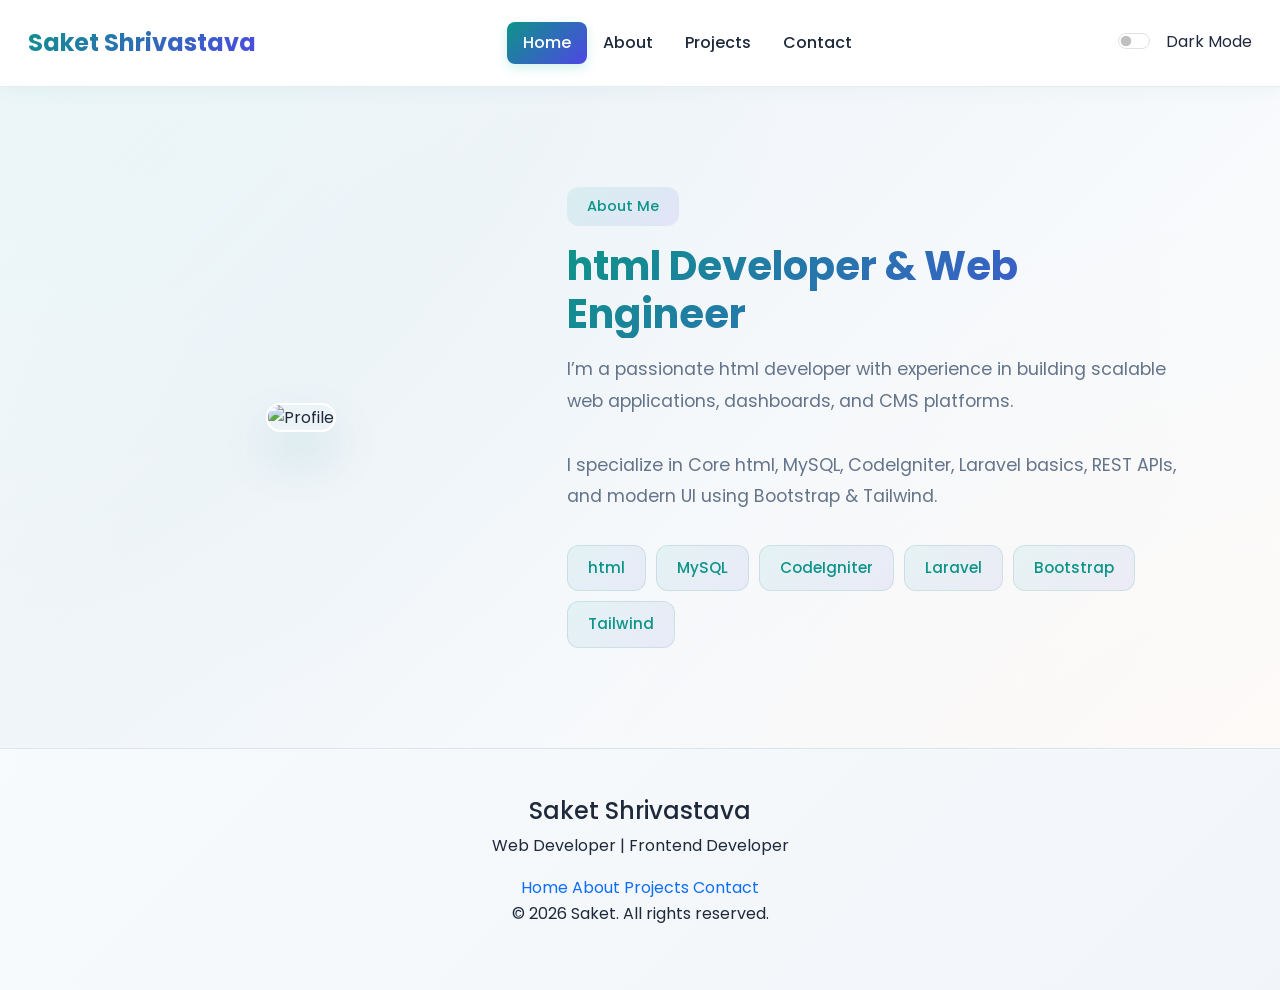
==== aboutPage.html @ b74156b7 "Refactor project page: Replace PHP with HTML, remove old resume and CSS files, and implement dark mo" ====
<!DOCTYPE html>
<html lang="en">
<head>
  <meta charset="UTF-8">

  <!-- SEO TITLE -->
  <title>Saket Shrivastava | Html Web Developer Portfolio</title>

  <!-- SEO DESCRIPTION -->
  <meta name="description" content="Portfolio of Saket Shrivastava, a html web developer specializing in responsive websites, Bootstrap UI, and modern web applications.">

  <meta name="viewport" content="width=device-width, initial-scale=1">

  <!-- Bootstrap CSS -->
  <link
    href="https://cdn.jsdelivr.net/npm/bootstrap@5.3.2/dist/css/bootstrap.min.css"
    rel="stylesheet"
  >

  <!-- Google Font -->
  <link href="https://fonts.googleapis.com/css2?family=Poppins:wght@300;400;500;600;700&display=swap" rel="stylesheet">

  <!-- Custom CSS -->
  <link rel="stylesheet" href="style.css">
</head>

<body>

<!-- ================= SEO FRIENDLY NAVBAR ================= -->
<header>
  <nav class="navbar navbar-expand-lg navbar-light bg-light px-3" role="navigation" aria-label="Main Navigation">
    <div class="container-fluid">

      <!-- LOGO / BRAND -->
      <a class="navbar-brand fw-bold" href="index.html" title="Saket Shrivastava Portfolio">
        Saket Shrivastava
      </a>

      <!-- MOBILE TOGGLE -->
      <button
        class="navbar-toggler"
        type="button"
        data-bs-toggle="collapse"
        data-bs-target="#primaryNavbar"
        aria-controls="primaryNavbar"
        aria-expanded="false"
        aria-label="Toggle navigation"
      >
        <span class="navbar-toggler-icon"></span>
      </button>

      <!-- NAV LINKS -->
      <div class="collapse navbar-collapse" id="primaryNavbar">
        <ul class="navbar-nav mx-auto mb-2 mb-lg-0">

          <li class="nav-item">
            <a class="nav-link active" href="index.html" title="Home - Saket Shrivastava Portfolio">
              Home
            </a>
          </li>

          <li class="nav-item">
            <a class="nav-link" href="aboutPage.html" title="About Saket Shrivastava">
              About
            </a>
          </li>

          <li class="nav-item">
            <a class="nav-link" href="projectPage.html" title="Projects by Saket Shrivastava">
              Projects
            </a>
          </li>

          <li class="nav-item">
            <a class="nav-link" href="contactPage.html" title="Contact Saket Shrivastava">
              Contact
            </a>
          </li>

        </ul>

        <!-- DARK MODE TOGGLE (NOT INDEXED) -->
        <div class="form-check form-switch text-nowrap ms-lg-3">
          <input
            class="form-check-input"
            type="checkbox"
            id="themeToggle"
            aria-label="Toggle dark mode"
          >
          <label class="form-check-label ms-2" for="themeToggle">
            Dark Mode
          </label>
        </div>

      </div>
    </div>
  </nav>
</header>


<!-- ABOUT SECTION -->
<section class="about-section">
  <div class="container">
    <div class="row align-items-center g-5">

      <div class="col-lg-5 text-center">
        <img src="assets/img/profile.jpg" class="about-img img-fluid" alt="Profile">
      </div>

      <div class="col-lg-7">
        <span class="section-badge">About Me</span>
        <h2 class="section-title mb-3">html Developer & Web Engineer</h2>

        <p class="about-text">
          I’m a passionate html developer with experience in building scalable web
          applications, dashboards, and CMS platforms.
        </p>

        <p class="about-text">
          I specialize in Core html, MySQL, CodeIgniter, Laravel basics, REST APIs,
          and modern UI using Bootstrap & Tailwind.
        </p>

        <div class="about-skills mt-4">
          <span>html</span>
          <span>MySQL</span>
          <span>CodeIgniter</span>
          <span>Laravel</span>
          <span>Bootstrap</span>
          <span>Tailwind</span>
        </div>
      </div>

    </div>
  </div>
</section>



<footer class="portfolio-footer">
  <div class="container text-center">

    <h4 class="footer-name">Saket Shrivastava</h4>
    <p class="footer-role">Web Developer | Frontend Developer</p>

    <div class="footer-links">
       <a  href="#home" class="text-decoration-none">Home</a>
    <a href="#about" class="text-decoration-none">About</a>
    <a href="#projects" class="text-decoration-none">Projects</a>
    <a href="#contact" class="text-decoration-none">Contact</a>
    </div>

    <p class="footer-copy">
      © 2026 Saket. All rights reserved.
    </p>

  </div>
</footer>



<script src="https://cdn.jsdelivr.net/npm/bootstrap@5.3.2/dist/js/bootstrap.bundle.min.js"></script>

<!-- DARK MODE SCRIPT -->
<script>
  const toggle = document.getElementById("themeToggle");

  // Load saved theme
  if (localStorage.getItem("theme") === "dark") {
    document.body.classList.add("dark-mode");
    toggle.checked = true;
  }

  toggle.addEventListener("change", () => {
    document.body.classList.toggle("dark-mode");

    if (document.body.classList.contains("dark-mode")) {
      localStorage.setItem("theme", "dark");
    } else {
      localStorage.setItem("theme", "light");
    }
  });
</script>
</body>
</html>
---- style.css ----
/* =========================================================
   ROOT VARIABLES (DUAL THEME - Teal/Indigo/Amber)
========================================================= */
:root {
  /* Light Theme (Ocean Breeze) */
  --light-primary: #0d9488; /* Teal */
  --light-secondary: #4f46e5; /* Indigo */
  --light-accent: #f59e0b; /* Amber */
  --light-bg: #ffffff;
  --light-card: rgba(255, 255, 255, 0.98);
  --light-text: #1e293b; /* Slate 800 */
  --light-subtext: #64748b; /* Slate 600 */
  --light-border: rgba(15, 118, 110, 0.12);
  --light-shadow: rgba(15, 118, 110, 0.08);
  --light-gradient-1: rgba(20, 184, 166, 0.06);
  --light-gradient-2: rgba(249, 115, 22, 0.04);
  
  /* Dark Theme (Midnight Deep) */
  --dark-primary: #14b8a6; /* Teal 400 */
  --dark-secondary: #8b5cf6; /* Violet 500 */
  --dark-accent: #fbbf24; /* Amber 400 */
  --dark-bg: #0f172a; /* Slate 900 */
  --dark-card: rgba(30, 41, 59, 0.85);
  --dark-text: #f1f5f9; /* Slate 100 */
  --dark-subtext: #cbd5e1; /* Slate 300 */
  --dark-border: rgba(56, 189, 248, 0.15);
  --dark-shadow: rgba(0, 0, 0, 0.4);
  --dark-gradient-1: rgba(20, 184, 166, 0.1);
  --dark-gradient-2: rgba(139, 92, 246, 0.08);
}

/* =========================================================
   GLOBAL STYLES
========================================================= */
body {
  font-family: 'Poppins', sans-serif;
  color: var(--light-text);
  transition: all 0.5s cubic-bezier(0.4, 0, 0.2, 1);
  min-height: 100vh;
  position: relative;
  line-height: 1.6;
}

/* =========================================================
   LIGHT THEME (Default)
========================================================= */
body:not(.dark-mode) {
  background: 
    radial-gradient(circle at 0% 0%, 
      var(--light-gradient-1) 0%, 
      transparent 50%),
    radial-gradient(circle at 100% 100%, 
      var(--light-gradient-2) 0%, 
      transparent 50%),
    linear-gradient(135deg, 
      #f8fafc 0%, 
      #f1f5f9 30%, 
      #ffffff 100%);
  color: var(--light-text);
}

/* =========================================================
   DARK THEME
========================================================= */
body.dark-mode {
  background: 
    radial-gradient(circle at 0% 0%, 
      var(--dark-gradient-1) 0%, 
      transparent 50%),
    radial-gradient(circle at 100% 100%, 
      var(--dark-gradient-2) 0%, 
      transparent 50%),
    linear-gradient(135deg, 
      #0f172a 0%, 
      #1e293b 50%, 
      #0f172a 100%);
  color: var(--dark-text);
}

/* Dark Mode Subtle Glow */
body.dark-mode::before {
  content: '';
  position: fixed;
  top: 0;
  left: 0;
  width: 100%;
  height: 100%;
  background: 
    radial-gradient(circle at 20% 80%, 
      rgba(20, 184, 166, 0.03) 0%, 
      transparent 50%),
    radial-gradient(circle at 80% 20%, 
      rgba(139, 92, 246, 0.03) 0%, 
      transparent 50%);
  z-index: -1;
  pointer-events: none;
}

/* =========================================================
   NAVBAR
========================================================= */
.navbar {
  background: rgba(255, 255, 255, 0.98) !important;
  backdrop-filter: blur(12px);
  border-bottom: 1px solid var(--light-border);
  padding: 1rem 0;
  transition: all 0.3s ease;
  box-shadow: 0 2px 20px rgba(15, 118, 110, 0.05);
}

body.dark-mode .navbar {
  background: rgba(15, 23, 42, 0.95) !important;
  border-bottom: 1px solid rgba(56, 189, 248, 0.1);
  box-shadow: 0 2px 20px rgba(0, 0, 0, 0.3);
}

.navbar-brand {
  font-weight: 700;
  font-size: 1.5rem;
  background: linear-gradient(135deg, var(--light-primary), var(--light-secondary));
  -webkit-background-clip: text;
  background-clip: text;
  color: transparent;
  transition: all 0.3s ease;
  padding: 0.5rem 0;
}

body.dark-mode .navbar-brand {
  background: linear-gradient(135deg, var(--dark-primary), var(--dark-secondary));
  -webkit-background-clip: text;
  background-clip: text;
}

.nav-link {
  color: var(--light-text) !important;
  font-weight: 500;
  padding: 0.5rem 1rem !important;
  border-radius: 8px;
  transition: all 0.3s ease;
  position: relative;
}

.nav-link:hover {
  background: rgba(20, 184, 166, 0.08);
  transform: translateY(-1px);
}

body.dark-mode .nav-link {
  color: var(--dark-text) !important;
}

body.dark-mode .nav-link:hover {
  background: rgba(20, 184, 166, 0.15);
}

.nav-link.active {
  background: linear-gradient(135deg, var(--light-primary), var(--light-secondary));
  color: white !important;
  box-shadow: 0 4px 12px rgba(20, 184, 166, 0.2);
}

body.dark-mode .nav-link.active {
  background: linear-gradient(135deg, var(--dark-primary), var(--dark-secondary));
}

/* =========================================================
   HERO SECTION
========================================================= */
.hero-section {
  padding: 120px 0;
  position: relative;
  overflow: hidden;
}

.hero-badge {
  display: inline-block;
  padding: 10px 24px;
  background: linear-gradient(135deg, rgba(20, 184, 166, 0.1), rgba(79, 70, 229, 0.1));
  border: 1px solid rgba(20, 184, 166, 0.3);
  color: var(--light-primary);
  border-radius: 12px;
  font-size: 0.95rem;
  font-weight: 500;
  margin-bottom: 24px;
  backdrop-filter: blur(4px);
  transition: all 0.3s ease;
}

body.dark-mode .hero-badge {
  background: linear-gradient(135deg, rgba(20, 184, 166, 0.15), rgba(139, 92, 246, 0.15));
  border: 1px solid rgba(20, 184, 166, 0.4);
  color: var(--dark-primary);
  box-shadow: 0 0 20px rgba(20, 184, 166, 0.2);
}

.hero-title {
  font-size: 3.5rem;
  font-weight: 800;
  line-height: 1.1;
  margin-bottom: 24px;
  background: linear-gradient(135deg, var(--light-primary), var(--light-secondary));
  -webkit-background-clip: text;
  background-clip: text;
  color: transparent;
  transition: all 0.3s ease;
}

body.dark-mode .hero-title {
  background: linear-gradient(135deg, var(--dark-primary), var(--dark-secondary));
  -webkit-background-clip: text;
  background-clip: text;
}

.hero-title span {
  display: inline-block;
  color: var(--light-text);
  background: none;
  -webkit-text-fill-color: var(--light-text);
}

body.dark-mode .hero-title span {
  color: var(--dark-text);
  -webkit-text-fill-color: var(--dark-text);
}

.hero-subtitle {
  font-size: 1.25rem;
  color: var(--light-subtext);
  max-width: 520px;
  margin-bottom: 32px;
  transition: color 0.3s ease;
}

body.dark-mode .hero-subtitle {
  color: var(--dark-subtext);
}

.hero-buttons .btn {
  border-radius: 12px;
  font-weight: 600;
  padding: 12px 28px;
  transition: all 0.3s ease;
  position: relative;
  overflow: hidden;
}

.hero-buttons .btn-primary {
  background: linear-gradient(135deg, var(--light-primary), var(--light-secondary));
  border: none;
  box-shadow: 0 8px 25px rgba(20, 184, 166, 0.25);
}

body.dark-mode .hero-buttons .btn-primary {
  background: linear-gradient(135deg, var(--dark-primary), var(--dark-secondary));
  box-shadow: 0 8px 25px rgba(20, 184, 166, 0.3);
}

.hero-buttons .btn-primary:hover {
  transform: translateY(-4px);
  box-shadow: 0 15px 35px rgba(20, 184, 166, 0.35);
}

.hero-buttons .btn-outline-secondary {
  border: 2px solid var(--light-border);
  color: var(--light-text);
}

body.dark-mode .hero-buttons .btn-outline-secondary {
  border: 2px solid rgba(56, 189, 248, 0.3);
  color: var(--dark-text);
}

.hero-buttons .btn-outline-secondary:hover {
  background: rgba(20, 184, 166, 0.1);
  border-color: var(--light-primary);
}

body.dark-mode .hero-buttons .btn-outline-secondary:hover {
  background: rgba(20, 184, 166, 0.2);
  border-color: var(--dark-primary);
}

.hero-image {
  position: relative;
}

.hero-image::before {
  content: '';
  position: absolute;
  width: 300px;
  height: 300px;
  background: linear-gradient(135deg, var(--light-primary), var(--light-secondary));
  border-radius: 50%;
  filter: blur(40px);
  opacity: 0.2;
  z-index: -1;
}

body.dark-mode .hero-image::before {
  background: linear-gradient(135deg, var(--dark-primary), var(--dark-secondary));
  opacity: 0.3;
}

.hero-image img {
  width: 280px;
  height: 280px;
  border-radius: 50%;
  object-fit: cover;
  border: 4px solid rgba(255, 255, 255, 0.9);
  box-shadow: 0 30px 60px rgba(15, 118, 110, 0.15);
  transition: all 0.5s ease;
}

body.dark-mode .hero-image img {
  border: 4px solid rgba(30, 41, 59, 0.8);
  box-shadow: 
    0 30px 60px rgba(0, 0, 0, 0.4),
    0 0 40px rgba(20, 184, 166, 0.15);
}

/* =========================================================
   ABOUT SECTION
========================================================= */
.about-section {
  padding: 100px 0;
}

.section-badge {
  display: inline-block;
  padding: 8px 20px;
  background: linear-gradient(135deg, rgba(20, 184, 166, 0.1), rgba(79, 70, 229, 0.1));
  color: var(--light-primary);
  border-radius: 12px;
  font-size: 0.9rem;
  font-weight: 500;
  margin-bottom: 16px;
  transition: all 0.3s ease;
}

body.dark-mode .section-badge {
  background: linear-gradient(135deg, rgba(20, 184, 166, 0.15), rgba(139, 92, 246, 0.15));
  color: var(--dark-primary);
}

.section-title {
  font-size: 2.5rem;
  font-weight: 700;
  background: linear-gradient(135deg, var(--light-primary), var(--light-secondary));
  -webkit-background-clip: text;
  background-clip: text;
  color: transparent;
  transition: all 0.3s ease;
}

body.dark-mode .section-title {
  background: linear-gradient(135deg, var(--dark-primary), var(--dark-secondary));
  -webkit-background-clip: text;
  background-clip: text;
}

.about-img {
  width: 320px;
  border-radius: 24px;
  box-shadow: 0 25px 50px rgba(15, 118, 110, 0.15);
  transition: all 0.3s ease;
  border: 2px solid white;
}

body.dark-mode .about-img {
  box-shadow: 0 25px 50px rgba(0, 0, 0, 0.4);
  border: 2px solid rgba(30, 41, 59, 0.8);
}

.about-content {
  background: var(--light-card);
  backdrop-filter: blur(20px);
  padding: 32px;
  border-radius: 24px;
  border: 1px solid var(--light-border);
  box-shadow: 0 20px 40px rgba(15, 118, 110, 0.08);
  transition: all 0.3s ease;
}

body.dark-mode .about-content {
  background: var(--dark-card);
  border: 1px solid rgba(56, 189, 248, 0.1);
  box-shadow: 0 20px 40px rgba(0, 0, 0, 0.3);
}

.about-text {
  font-size: 1.1rem;
  color: var(--light-subtext);
  line-height: 1.8;
  margin-bottom: 32px;
  transition: color 0.3s ease;
}

body.dark-mode .about-text {
  color: var(--dark-subtext);
}

.about-skills {
  display: flex;
  flex-wrap: wrap;
  gap: 10px;
}

.about-skills span {
  display: inline-block;
  padding: 10px 20px;
  background: linear-gradient(135deg, rgba(20, 184, 166, 0.08), rgba(79, 70, 229, 0.08));
  color: var(--light-primary);
  border-radius: 12px;
  font-size: 0.95rem;
  font-weight: 500;
  border: 1px solid var(--light-border);
  transition: all 0.3s ease;
  cursor: pointer;
}

body.dark-mode .about-skills span {
  background: linear-gradient(135deg, rgba(20, 184, 166, 0.15), rgba(139, 92, 246, 0.15));
  color: var(--dark-primary);
  border: 1px solid rgba(56, 189, 248, 0.2);
}

.about-skills span:hover {
  background: linear-gradient(135deg, var(--light-primary), var(--light-secondary));
  color: #ffffff;
  transform: translateY(-3px);
  box-shadow: 0 10px 20px rgba(20, 184, 166, 0.2);
  border-color: transparent;
}

body.dark-mode .about-skills span:hover {
  background: linear-gradient(135deg, var(--dark-primary), var(--dark-secondary));
  box-shadow: 0 10px 20px rgba(20, 184, 166, 0.3);
}

/* =========================================================
   PROJECTS SECTION
========================================================= */
.projects-section {
  padding: 100px 0;
}

.project-card {
  background: var(--light-card);
  backdrop-filter: blur(16px);
  border-radius: 24px;
  padding: 28px;
  height: 100%;
  border: 1px solid var(--light-border);
  transition: all 0.4s cubic-bezier(0.4, 0, 0.2, 1);
  position: relative;
  overflow: hidden;
}

.project-card::before {
  content: '';
  position: absolute;
  top: 0;
  left: 0;
  right: 0;
  height: 4px;
  background: linear-gradient(90deg, var(--light-primary), var(--light-secondary));
  transform: translateX(-100%);
  transition: transform 0.4s ease;
}

.project-card:hover::before {
  transform: translateX(0);
}

body.dark-mode .project-card {
  background: var(--dark-card);
  border: 1px solid rgba(56, 189, 248, 0.1);
}

.project-card:hover {
  transform: translateY(-12px);
  box-shadow: 0 30px 60px rgba(20, 184, 166, 0.15);
  border-color: var(--light-primary);
}

body.dark-mode .project-card:hover {
  box-shadow: 0 30px 60px rgba(20, 184, 166, 0.2);
  border-color: var(--dark-primary);
}

.project-img {
  width: 100%;
  height: 200px;
  object-fit: cover;
  border-radius: 16px;
  margin-bottom: 20px;
  border: 1px solid var(--light-border);
  transition: all 0.3s ease;
}

body.dark-mode .project-img {
  border: 1px solid rgba(56, 189, 248, 0.15);
}

.project-card:hover .project-img {
  transform: scale(1.03);
}

.project-title {
  font-size: 1.5rem;
  font-weight: 700;
  margin-bottom: 12px;
  color: var(--light-text);
  transition: color 0.3s ease;
}

body.dark-mode .project-title {
  color: var(--dark-text);
}

.project-desc {
  font-size: 1rem;
  color: var(--light-subtext);
  line-height: 1.7;
  margin-bottom: 20px;
  transition: color 0.3s ease;
}

body.dark-mode .project-desc {
  color: var(--dark-subtext);
}

.project-tags {
  display: flex;
  flex-wrap: wrap;
  gap: 8px;
  margin-bottom: 20px;
}

.project-tags span {
  display: inline-block;
  padding: 6px 14px;
  background: linear-gradient(135deg, rgba(20, 184, 166, 0.08), rgba(79, 70, 229, 0.08));
  color: var(--light-primary);
  border-radius: 10px;
  font-size: 0.85rem;
  font-weight: 500;
  border: 1px solid var(--light-border);
  transition: all 0.3s ease;
}

body.dark-mode .project-tags span {
  background: linear-gradient(135deg, rgba(20, 184, 166, 0.15), rgba(139, 92, 246, 0.15));
  color: var(--dark-primary);
  border: 1px solid rgba(56, 189, 248, 0.2);
}

.project-tags span:hover {
  background: var(--light-primary);
  color: white;
}

.project-links a {
  font-size: 0.95rem;
  font-weight: 600;
  color: var(--light-primary);
  text-decoration: none;
  margin-right: 20px;
  display: inline-flex;
  align-items: center;
  gap: 6px;
  transition: all 0.3s ease;
}

body.dark-mode .project-links a {
  color: var(--dark-primary);
}

.project-links a:hover {
  color: var(--light-secondary);
  transform: translateX(4px);
}

body.dark-mode .project-links a:hover {
  color: var(--dark-secondary);
}

/* =========================================================
   CONTACT SECTION
========================================================= */
.contact-section {
  padding: 100px 0;
}

.contact-card {
  background: var(--light-card);
  backdrop-filter: blur(20px);
  border-radius: 28px;
  padding: 48px;
  border: 1px solid var(--light-border);
  box-shadow: 0 25px 50px rgba(15, 118, 110, 0.1);
  transition: all 0.3s ease;
}

body.dark-mode .contact-card {
  background: var(--dark-card);
  border: 1px solid rgba(56, 189, 248, 0.15);
  box-shadow: 0 25px 50px rgba(0, 0, 0, 0.3);
}

/* =========================================================
   FORM ELEMENTS
========================================================= */
.form-control {
  background: rgba(255, 255, 255, 0.9);
  border: 2px solid var(--light-border);
  color: var(--light-text);
  border-radius: 12px;
  padding: 14px 18px;
  font-size: 1rem;
  transition: all 0.3s ease;
}

.form-control:focus {
  border-color: var(--light-primary);
  box-shadow: 0 0 0 4px rgba(20, 184, 166, 0.15);
  background: white;
}

body.dark-mode .form-control {
  background: rgba(255, 255, 255, 0.05);
  border: 2px solid rgba(56, 189, 248, 0.2);
  color: var(--dark-text);
}

body.dark-mode .form-control:focus {
  border-color: var(--dark-primary);
  box-shadow: 0 0 0 4px rgba(20, 184, 166, 0.2);
  background: rgba(255, 255, 255, 0.08);
}

/* =========================================================
   BUTTONS
========================================================= */
.btn-outline-primary {
  border: 2px solid var(--light-primary);
  color: var(--light-primary);
  border-radius: 12px;
  font-weight: 600;
  padding: 10px 24px;
  transition: all 0.3s ease;
}

.btn-outline-primary:hover {
  background: linear-gradient(135deg, var(--light-primary), var(--light-secondary));
  border-color: transparent;
  color: white;
  transform: translateY(-2px);
  box-shadow: 0 10px 20px rgba(20, 184, 166, 0.2);
}

body.dark-mode .btn-outline-primary {
  border: 2px solid var(--dark-primary);
  color: var(--dark-primary);
}

body.dark-mode .btn-outline-primary:hover {
  background: linear-gradient(135deg, var(--dark-primary), var(--dark-secondary));
}

/* =========================================================
   FOOTER
========================================================= */
.portfolio-footer {
  padding: 48px 0;
  background: linear-gradient(135deg, rgba(248, 250, 252, 0.95), rgba(241, 245, 249, 0.95));
  border-top: 1px solid var(--light-border);
  transition: all 0.3s ease;
}

body.dark-mode .portfolio-footer {
  background: linear-gradient(135deg, rgba(15, 23, 42, 0.95), rgba(30, 41, 59, 0.95));
  border-top: 1px solid rgba(56, 189, 248, 0.1);
}

/* =========================================================
   SCROLLBAR
========================================================= */
::-webkit-scrollbar {
  width: 10px;
}

::-webkit-scrollbar-track {
  background: #f1f5f9;
}

body.dark-mode ::-webkit-scrollbar-track {
  background: #1e293b;
}

::-webkit-scrollbar-thumb {
  background: linear-gradient(135deg, var(--light-primary), var(--light-secondary));
  border-radius: 6px;
}

body.dark-mode ::-webkit-scrollbar-thumb {
  background: linear-gradient(135deg, var(--dark-primary), var(--dark-secondary));
}

::-webkit-scrollbar-thumb:hover {
  background: linear-gradient(135deg, var(--light-secondary), var(--light-primary));
}

body.dark-mode ::-webkit-scrollbar-thumb:hover {
  background: linear-gradient(135deg, var(--dark-secondary), var(--dark-primary));
}

/* =========================================================
   ANIMATIONS
========================================================= */
@keyframes float {
  0%, 100% { transform: translateY(0); }
  50% { transform: translateY(-12px); }
}

.floating {
  animation: float 4s ease-in-out infinite;
}

@keyframes pulse-glow {
  0%, 100% { opacity: 1; }
  50% { opacity: 0.7; }
}

.pulse-glow {
  animation: pulse-glow 3s ease-in-out infinite;
}

/* =========================================================
   RESPONSIVE
========================================================= */
@media (max-width: 768px) {
  .hero-title {
    font-size: 2.5rem;
  }
  
  .section-title {
    font-size: 2rem;
  }
  
  .hero-image img {
    width: 220px;
    height: 220px;
  }
  
  .contact-card {
    padding: 32px;
  }
  
  .navbar {
    padding: 0.75rem 0;
  }
}

/* =========================================================
   ACCESSIBILITY
========================================================= */
@media (prefers-reduced-motion: reduce) {
  * {
    animation-duration: 0.01ms !important;
    animation-iteration-count: 1 !important;
    transition-duration: 0.01ms !important;
  }
}

/* Focus styles for accessibility */
:focus-visible {
  outline: 3px solid var(--light-accent);
  outline-offset: 2px;
}

body.dark-mode :focus-visible {
  outline-color: var(--dark-accent);
}
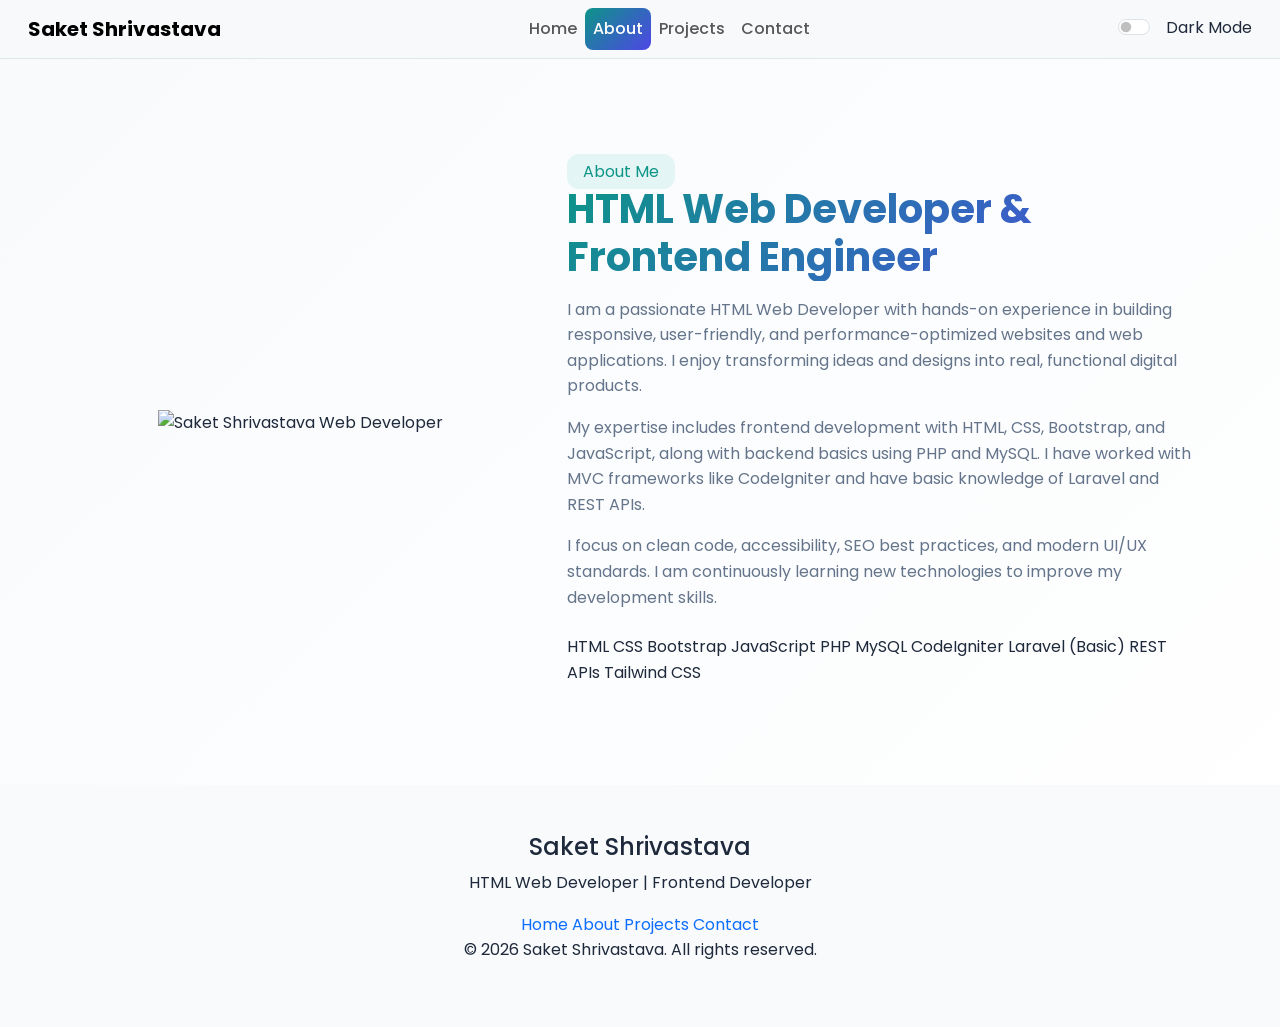
==== commit 70b941ae: "Refactor project page and styles for improved SEO, accessibility, and UI consistency - Updated SEO t" ====
--- a/aboutPage.html
+++ b/aboutPage.html
@@ -4,10 +4,10 @@
   <meta charset="UTF-8">
 
   <!-- SEO TITLE -->
-  <title>Saket Shrivastava | Html Web Developer Portfolio</title>
+  <title>About Saket Shrivastava | HTML Web Developer</title>
 
   <!-- SEO DESCRIPTION -->
-  <meta name="description" content="Portfolio of Saket Shrivastava, a html web developer specializing in responsive websites, Bootstrap UI, and modern web applications.">
+  <meta name="description" content="About Saket Shrivastava, an HTML Web Developer with experience in frontend development, PHP, MySQL, and modern UI frameworks.">
 
   <meta name="viewport" content="width=device-width, initial-scale=1">
 
@@ -26,17 +26,15 @@
 
 <body>
 
-<!-- ================= SEO FRIENDLY NAVBAR ================= -->
+<!-- ================= NAVBAR ================= -->
 <header>
   <nav class="navbar navbar-expand-lg navbar-light bg-light px-3" role="navigation" aria-label="Main Navigation">
     <div class="container-fluid">
 
-      <!-- LOGO / BRAND -->
       <a class="navbar-brand fw-bold" href="index.html" title="Saket Shrivastava Portfolio">
         Saket Shrivastava
       </a>
 
-      <!-- MOBILE TOGGLE -->
       <button
         class="navbar-toggler"
         type="button"
@@ -49,47 +47,31 @@
         <span class="navbar-toggler-icon"></span>
       </button>
 
-      <!-- NAV LINKS -->
       <div class="collapse navbar-collapse" id="primaryNavbar">
         <ul class="navbar-nav mx-auto mb-2 mb-lg-0">
 
           <li class="nav-item">
-            <a class="nav-link active" href="index.html" title="Home - Saket Shrivastava Portfolio">
-              Home
-            </a>
+            <a class="nav-link" href="index.html">Home</a>
           </li>
 
           <li class="nav-item">
-            <a class="nav-link" href="aboutPage.html" title="About Saket Shrivastava">
-              About
-            </a>
+            <a class="nav-link active" href="aboutPage.html">About</a>
           </li>
 
           <li class="nav-item">
-            <a class="nav-link" href="projectPage.html" title="Projects by Saket Shrivastava">
-              Projects
-            </a>
+            <a class="nav-link" href="projectPage.html">Projects</a>
           </li>
 
           <li class="nav-item">
-            <a class="nav-link" href="contactPage.html" title="Contact Saket Shrivastava">
-              Contact
-            </a>
+            <a class="nav-link" href="contactPage.html">Contact</a>
           </li>
 
         </ul>
 
-        <!-- DARK MODE TOGGLE (NOT INDEXED) -->
+        <!-- Dark Mode -->
         <div class="form-check form-switch text-nowrap ms-lg-3">
-          <input
-            class="form-check-input"
-            type="checkbox"
-            id="themeToggle"
-            aria-label="Toggle dark mode"
-          >
-          <label class="form-check-label ms-2" for="themeToggle">
-            Dark Mode
-          </label>
+          <input class="form-check-input" type="checkbox" id="themeToggle">
+          <label class="form-check-label ms-2">Dark Mode</label>
         </div>
 
       </div>
@@ -97,37 +79,60 @@
   </nav>
 </header>
 
-
-<!-- ABOUT SECTION -->
+<!-- ================= ABOUT SECTION ================= -->
 <section class="about-section">
   <div class="container">
     <div class="row align-items-center g-5">
 
+      <!-- IMAGE -->
       <div class="col-lg-5 text-center">
-        <img src="assets/img/profile.jpg" class="about-img img-fluid" alt="Profile">
+        <img
+          src="assets/img/profile.jpg"
+          class="about-img img-fluid"
+          alt="Saket Shrivastava Web Developer"
+          loading="lazy"
+        >
       </div>
 
+      <!-- CONTENT -->
       <div class="col-lg-7">
         <span class="section-badge">About Me</span>
-        <h2 class="section-title mb-3">html Developer & Web Engineer</h2>
+
+        <h1 class="section-title mb-3">
+          HTML Web Developer & Frontend Engineer
+        </h1>
 
         <p class="about-text">
-          I’m a passionate html developer with experience in building scalable web
-          applications, dashboards, and CMS platforms.
+          I am a passionate HTML Web Developer with hands-on experience in
+          building responsive, user-friendly, and performance-optimized
+          websites and web applications. I enjoy transforming ideas and
+          designs into real, functional digital products.
         </p>
 
         <p class="about-text">
-          I specialize in Core html, MySQL, CodeIgniter, Laravel basics, REST APIs,
-          and modern UI using Bootstrap & Tailwind.
+          My expertise includes frontend development with HTML, CSS,
+          Bootstrap, and JavaScript, along with backend basics using
+          PHP and MySQL. I have worked with MVC frameworks like
+          CodeIgniter and have basic knowledge of Laravel and REST APIs.
+        </p>
+
+        <p class="about-text">
+          I focus on clean code, accessibility, SEO best practices,
+          and modern UI/UX standards. I am continuously learning new
+          technologies to improve my development skills.
         </p>
 
         <div class="about-skills mt-4">
-          <span>html</span>
+          <span>HTML</span>
+          <span>CSS</span>
+          <span>Bootstrap</span>
+          <span>JavaScript</span>
+          <span>PHP</span>
           <span>MySQL</span>
           <span>CodeIgniter</span>
-          <span>Laravel</span>
-          <span>Bootstrap</span>
-          <span>Tailwind</span>
+          <span>Laravel (Basic)</span>
+          <span>REST APIs</span>
+          <span>Tailwind CSS</span>
         </div>
       </div>
 
@@ -135,52 +140,47 @@
   </div>
 </section>
 
-
-
+<!-- ================= FOOTER ================= -->
 <footer class="portfolio-footer">
   <div class="container text-center">
 
     <h4 class="footer-name">Saket Shrivastava</h4>
-    <p class="footer-role">Web Developer | Frontend Developer</p>
+    <p class="footer-role">HTML Web Developer | Frontend Developer</p>
 
     <div class="footer-links">
-       <a  href="#home" class="text-decoration-none">Home</a>
-    <a href="#about" class="text-decoration-none">About</a>
-    <a href="#projects" class="text-decoration-none">Projects</a>
-    <a href="#contact" class="text-decoration-none">Contact</a>
+      <a href="index.html" class="text-decoration-none">Home</a>
+      <a href="aboutPage.html" class="text-decoration-none">About</a>
+      <a href="projectPage.html" class="text-decoration-none">Projects</a>
+      <a href="contactPage.html" class="text-decoration-none">Contact</a>
     </div>
 
     <p class="footer-copy">
-      © 2026 Saket. All rights reserved.
+      © 2026 Saket Shrivastava. All rights reserved.
     </p>
 
   </div>
 </footer>
 
-
-
+<!-- Bootstrap JS -->
 <script src="https://cdn.jsdelivr.net/npm/bootstrap@5.3.2/dist/js/bootstrap.bundle.min.js"></script>
 
 <!-- DARK MODE SCRIPT -->
 <script>
-  const toggle = document.getElementById("themeToggle");
+const toggle = document.getElementById("themeToggle");
 
-  // Load saved theme
-  if (localStorage.getItem("theme") === "dark") {
-    document.body.classList.add("dark-mode");
-    toggle.checked = true;
-  }
+if (localStorage.getItem("theme") === "dark") {
+  document.body.classList.add("dark-mode");
+  toggle.checked = true;
+}
 
-  toggle.addEventListener("change", () => {
-    document.body.classList.toggle("dark-mode");
+toggle.addEventListener("change", () => {
+  document.body.classList.toggle("dark-mode");
+  localStorage.setItem(
+    "theme",
+    document.body.classList.contains("dark-mode") ? "dark" : "light"
+  );
+});
+</script>
 
-    if (document.body.classList.contains("dark-mode")) {
-      localStorage.setItem("theme", "dark");
-    } else {
-      localStorage.setItem("theme", "light");
-    }
-  });
-</script>
 </body>
 </html>
-
--- a/style.css
+++ b/style.css
@@ -2,670 +2,242 @@
    ROOT VARIABLES (DUAL THEME - Teal/Indigo/Amber)
 ========================================================= */
 :root {
-  /* Light Theme (Ocean Breeze) */
-  --light-primary: #0d9488; /* Teal */
-  --light-secondary: #4f46e5; /* Indigo */
-  --light-accent: #f59e0b; /* Amber */
+  /* Light */
+  --light-primary: #0d9488;
+  --light-secondary: #4f46e5;
+  --light-accent: #f59e0b;
   --light-bg: #ffffff;
   --light-card: rgba(255, 255, 255, 0.98);
-  --light-text: #1e293b; /* Slate 800 */
-  --light-subtext: #64748b; /* Slate 600 */
+  --light-text: #1e293b;
+  --light-subtext: #64748b;
   --light-border: rgba(15, 118, 110, 0.12);
-  --light-shadow: rgba(15, 118, 110, 0.08);
-  --light-gradient-1: rgba(20, 184, 166, 0.06);
-  --light-gradient-2: rgba(249, 115, 22, 0.04);
-  
-  /* Dark Theme (Midnight Deep) */
-  --dark-primary: #14b8a6; /* Teal 400 */
-  --dark-secondary: #8b5cf6; /* Violet 500 */
-  --dark-accent: #fbbf24; /* Amber 400 */
-  --dark-bg: #0f172a; /* Slate 900 */
+
+  /* Dark */
+  --dark-primary: #14b8a6;
+  --dark-secondary: #8b5cf6;
+  --dark-accent: #fbbf24;
+  --dark-bg: #0f172a;
   --dark-card: rgba(30, 41, 59, 0.85);
-  --dark-text: #f1f5f9; /* Slate 100 */
-  --dark-subtext: #cbd5e1; /* Slate 300 */
+  --dark-text: #f1f5f9;
+  --dark-subtext: #cbd5e1;
   --dark-border: rgba(56, 189, 248, 0.15);
-  --dark-shadow: rgba(0, 0, 0, 0.4);
-  --dark-gradient-1: rgba(20, 184, 166, 0.1);
-  --dark-gradient-2: rgba(139, 92, 246, 0.08);
-}
-
-/* =========================================================
-   GLOBAL STYLES
+}
+
+/* =========================================================
+   GLOBAL
 ========================================================= */
 body {
   font-family: 'Poppins', sans-serif;
+  line-height: 1.6;
+  transition: all .4s ease;
+}
+
+body:not(.dark-mode) {
+  background: linear-gradient(135deg,#f8fafc,#ffffff);
   color: var(--light-text);
-  transition: all 0.5s cubic-bezier(0.4, 0, 0.2, 1);
-  min-height: 100vh;
-  position: relative;
-  line-height: 1.6;
-}
-
-/* =========================================================
-   LIGHT THEME (Default)
-========================================================= */
-body:not(.dark-mode) {
-  background: 
-    radial-gradient(circle at 0% 0%, 
-      var(--light-gradient-1) 0%, 
-      transparent 50%),
-    radial-gradient(circle at 100% 100%, 
-      var(--light-gradient-2) 0%, 
-      transparent 50%),
-    linear-gradient(135deg, 
-      #f8fafc 0%, 
-      #f1f5f9 30%, 
-      #ffffff 100%);
-  color: var(--light-text);
-}
-
-/* =========================================================
-   DARK THEME
-========================================================= */
+}
+
 body.dark-mode {
-  background: 
-    radial-gradient(circle at 0% 0%, 
-      var(--dark-gradient-1) 0%, 
-      transparent 50%),
-    radial-gradient(circle at 100% 100%, 
-      var(--dark-gradient-2) 0%, 
-      transparent 50%),
-    linear-gradient(135deg, 
-      #0f172a 0%, 
-      #1e293b 50%, 
-      #0f172a 100%);
+  background: linear-gradient(135deg,#0f172a,#1e293b);
   color: var(--dark-text);
 }
 
-/* Dark Mode Subtle Glow */
-body.dark-mode::before {
-  content: '';
-  position: fixed;
-  top: 0;
-  left: 0;
-  width: 100%;
-  height: 100%;
-  background: 
-    radial-gradient(circle at 20% 80%, 
-      rgba(20, 184, 166, 0.03) 0%, 
-      transparent 50%),
-    radial-gradient(circle at 80% 20%, 
-      rgba(139, 92, 246, 0.03) 0%, 
-      transparent 50%);
-  z-index: -1;
-  pointer-events: none;
-}
-
 /* =========================================================
    NAVBAR
 ========================================================= */
 .navbar {
-  background: rgba(255, 255, 255, 0.98) !important;
   backdrop-filter: blur(12px);
   border-bottom: 1px solid var(--light-border);
-  padding: 1rem 0;
-  transition: all 0.3s ease;
-  box-shadow: 0 2px 20px rgba(15, 118, 110, 0.05);
 }
 
 body.dark-mode .navbar {
-  background: rgba(15, 23, 42, 0.95) !important;
-  border-bottom: 1px solid rgba(56, 189, 248, 0.1);
-  box-shadow: 0 2px 20px rgba(0, 0, 0, 0.3);
-}
-
-.navbar-brand {
-  font-weight: 700;
-  font-size: 1.5rem;
-  background: linear-gradient(135deg, var(--light-primary), var(--light-secondary));
-  -webkit-background-clip: text;
-  background-clip: text;
-  color: transparent;
-  transition: all 0.3s ease;
-  padding: 0.5rem 0;
-}
-
-body.dark-mode .navbar-brand {
-  background: linear-gradient(135deg, var(--dark-primary), var(--dark-secondary));
-  -webkit-background-clip: text;
-  background-clip: text;
+  background:#0f172a !important;
+  border-color: var(--dark-border);
 }
 
 .nav-link {
-  color: var(--light-text) !important;
   font-weight: 500;
-  padding: 0.5rem 1rem !important;
   border-radius: 8px;
-  transition: all 0.3s ease;
-  position: relative;
-}
-
-.nav-link:hover {
-  background: rgba(20, 184, 166, 0.08);
-  transform: translateY(-1px);
-}
-
-body.dark-mode .nav-link {
-  color: var(--dark-text) !important;
-}
-
-body.dark-mode .nav-link:hover {
-  background: rgba(20, 184, 166, 0.15);
 }
 
 .nav-link.active {
-  background: linear-gradient(135deg, var(--light-primary), var(--light-secondary));
-  color: white !important;
-  box-shadow: 0 4px 12px rgba(20, 184, 166, 0.2);
+  background: linear-gradient(135deg,var(--light-primary),var(--light-secondary));
+  color:#fff !important;
 }
 
 body.dark-mode .nav-link.active {
-  background: linear-gradient(135deg, var(--dark-primary), var(--dark-secondary));
-}
-
-/* =========================================================
-   HERO SECTION
+  background: linear-gradient(135deg,var(--dark-primary),var(--dark-secondary));
+}
+
+/* =========================================================
+   HERO
 ========================================================= */
 .hero-section {
   padding: 120px 0;
-  position: relative;
-  overflow: hidden;
 }
 
 .hero-badge {
-  display: inline-block;
-  padding: 10px 24px;
-  background: linear-gradient(135deg, rgba(20, 184, 166, 0.1), rgba(79, 70, 229, 0.1));
-  border: 1px solid rgba(20, 184, 166, 0.3);
+  padding: 8px 20px;
+  border-radius: 12px;
+  background: rgba(20,184,166,.1);
   color: var(--light-primary);
-  border-radius: 12px;
-  font-size: 0.95rem;
-  font-weight: 500;
-  margin-bottom: 24px;
-  backdrop-filter: blur(4px);
-  transition: all 0.3s ease;
 }
 
 body.dark-mode .hero-badge {
-  background: linear-gradient(135deg, rgba(20, 184, 166, 0.15), rgba(139, 92, 246, 0.15));
-  border: 1px solid rgba(20, 184, 166, 0.4);
   color: var(--dark-primary);
-  box-shadow: 0 0 20px rgba(20, 184, 166, 0.2);
 }
 
 .hero-title {
   font-size: 3.5rem;
   font-weight: 800;
-  line-height: 1.1;
-  margin-bottom: 24px;
-  background: linear-gradient(135deg, var(--light-primary), var(--light-secondary));
-  -webkit-background-clip: text;
-  background-clip: text;
+  background: linear-gradient(135deg,var(--light-primary),var(--light-secondary));
+  -webkit-background-clip: text;
   color: transparent;
-  transition: all 0.3s ease;
 }
 
 body.dark-mode .hero-title {
-  background: linear-gradient(135deg, var(--dark-primary), var(--dark-secondary));
-  -webkit-background-clip: text;
-  background-clip: text;
-}
-
-.hero-title span {
-  display: inline-block;
-  color: var(--light-text);
-  background: none;
-  -webkit-text-fill-color: var(--light-text);
-}
-
-body.dark-mode .hero-title span {
-  color: var(--dark-text);
-  -webkit-text-fill-color: var(--dark-text);
+  background: linear-gradient(135deg,var(--dark-primary),var(--dark-secondary));
+  -webkit-background-clip: text;
 }
 
 .hero-subtitle {
-  font-size: 1.25rem;
   color: var(--light-subtext);
-  max-width: 520px;
-  margin-bottom: 32px;
-  transition: color 0.3s ease;
 }
 
 body.dark-mode .hero-subtitle {
   color: var(--dark-subtext);
 }
 
-.hero-buttons .btn {
+/* =========================================================
+   SECTIONS
+========================================================= */
+.about-section,
+.projects-section {
+  padding: 100px 0;
+}
+
+.section-badge {
+  padding: 6px 16px;
   border-radius: 12px;
-  font-weight: 600;
-  padding: 12px 28px;
-  transition: all 0.3s ease;
-  position: relative;
-  overflow: hidden;
-}
-
-.hero-buttons .btn-primary {
-  background: linear-gradient(135deg, var(--light-primary), var(--light-secondary));
-  border: none;
-  box-shadow: 0 8px 25px rgba(20, 184, 166, 0.25);
-}
-
-body.dark-mode .hero-buttons .btn-primary {
-  background: linear-gradient(135deg, var(--dark-primary), var(--dark-secondary));
-  box-shadow: 0 8px 25px rgba(20, 184, 166, 0.3);
-}
-
-.hero-buttons .btn-primary:hover {
-  transform: translateY(-4px);
-  box-shadow: 0 15px 35px rgba(20, 184, 166, 0.35);
-}
-
-.hero-buttons .btn-outline-secondary {
-  border: 2px solid var(--light-border);
-  color: var(--light-text);
-}
-
-body.dark-mode .hero-buttons .btn-outline-secondary {
-  border: 2px solid rgba(56, 189, 248, 0.3);
-  color: var(--dark-text);
-}
-
-.hero-buttons .btn-outline-secondary:hover {
-  background: rgba(20, 184, 166, 0.1);
-  border-color: var(--light-primary);
-}
-
-body.dark-mode .hero-buttons .btn-outline-secondary:hover {
-  background: rgba(20, 184, 166, 0.2);
-  border-color: var(--dark-primary);
-}
-
-.hero-image {
-  position: relative;
-}
-
-.hero-image::before {
-  content: '';
-  position: absolute;
-  width: 300px;
-  height: 300px;
-  background: linear-gradient(135deg, var(--light-primary), var(--light-secondary));
-  border-radius: 50%;
-  filter: blur(40px);
-  opacity: 0.2;
-  z-index: -1;
-}
-
-body.dark-mode .hero-image::before {
-  background: linear-gradient(135deg, var(--dark-primary), var(--dark-secondary));
-  opacity: 0.3;
-}
-
-.hero-image img {
-  width: 280px;
-  height: 280px;
-  border-radius: 50%;
-  object-fit: cover;
-  border: 4px solid rgba(255, 255, 255, 0.9);
-  box-shadow: 0 30px 60px rgba(15, 118, 110, 0.15);
-  transition: all 0.5s ease;
-}
-
-body.dark-mode .hero-image img {
-  border: 4px solid rgba(30, 41, 59, 0.8);
-  box-shadow: 
-    0 30px 60px rgba(0, 0, 0, 0.4),
-    0 0 40px rgba(20, 184, 166, 0.15);
-}
-
-/* =========================================================
-   ABOUT SECTION
-========================================================= */
-.about-section {
-  padding: 100px 0;
-}
-
-.section-badge {
-  display: inline-block;
-  padding: 8px 20px;
-  background: linear-gradient(135deg, rgba(20, 184, 166, 0.1), rgba(79, 70, 229, 0.1));
+  background: rgba(20,184,166,.1);
   color: var(--light-primary);
-  border-radius: 12px;
-  font-size: 0.9rem;
-  font-weight: 500;
-  margin-bottom: 16px;
-  transition: all 0.3s ease;
 }
 
 body.dark-mode .section-badge {
-  background: linear-gradient(135deg, rgba(20, 184, 166, 0.15), rgba(139, 92, 246, 0.15));
   color: var(--dark-primary);
 }
 
 .section-title {
   font-size: 2.5rem;
   font-weight: 700;
-  background: linear-gradient(135deg, var(--light-primary), var(--light-secondary));
-  -webkit-background-clip: text;
-  background-clip: text;
+  background: linear-gradient(135deg,var(--light-primary),var(--light-secondary));
+  -webkit-background-clip: text;
   color: transparent;
-  transition: all 0.3s ease;
 }
 
 body.dark-mode .section-title {
-  background: linear-gradient(135deg, var(--dark-primary), var(--dark-secondary));
-  -webkit-background-clip: text;
-  background-clip: text;
-}
-
-.about-img {
-  width: 320px;
-  border-radius: 24px;
-  box-shadow: 0 25px 50px rgba(15, 118, 110, 0.15);
-  transition: all 0.3s ease;
-  border: 2px solid white;
-}
-
-body.dark-mode .about-img {
-  box-shadow: 0 25px 50px rgba(0, 0, 0, 0.4);
-  border: 2px solid rgba(30, 41, 59, 0.8);
-}
-
+  background: linear-gradient(135deg,var(--dark-primary),var(--dark-secondary));
+  -webkit-background-clip: text;
+}
+
+/* =========================================================
+   ABOUT
+========================================================= */
 .about-content {
   background: var(--light-card);
-  backdrop-filter: blur(20px);
   padding: 32px;
   border-radius: 24px;
   border: 1px solid var(--light-border);
-  box-shadow: 0 20px 40px rgba(15, 118, 110, 0.08);
-  transition: all 0.3s ease;
 }
 
 body.dark-mode .about-content {
   background: var(--dark-card);
-  border: 1px solid rgba(56, 189, 248, 0.1);
-  box-shadow: 0 20px 40px rgba(0, 0, 0, 0.3);
+  border-color: var(--dark-border);
 }
 
 .about-text {
-  font-size: 1.1rem;
   color: var(--light-subtext);
-  line-height: 1.8;
-  margin-bottom: 32px;
-  transition: color 0.3s ease;
 }
 
 body.dark-mode .about-text {
   color: var(--dark-subtext);
 }
 
-.about-skills {
-  display: flex;
-  flex-wrap: wrap;
-  gap: 10px;
-}
-
-.about-skills span {
-  display: inline-block;
-  padding: 10px 20px;
-  background: linear-gradient(135deg, rgba(20, 184, 166, 0.08), rgba(79, 70, 229, 0.08));
-  color: var(--light-primary);
-  border-radius: 12px;
-  font-size: 0.95rem;
-  font-weight: 500;
-  border: 1px solid var(--light-border);
-  transition: all 0.3s ease;
-  cursor: pointer;
-}
-
-body.dark-mode .about-skills span {
-  background: linear-gradient(135deg, rgba(20, 184, 166, 0.15), rgba(139, 92, 246, 0.15));
-  color: var(--dark-primary);
-  border: 1px solid rgba(56, 189, 248, 0.2);
-}
-
-.about-skills span:hover {
-  background: linear-gradient(135deg, var(--light-primary), var(--light-secondary));
-  color: #ffffff;
-  transform: translateY(-3px);
-  box-shadow: 0 10px 20px rgba(20, 184, 166, 0.2);
-  border-color: transparent;
-}
-
-body.dark-mode .about-skills span:hover {
-  background: linear-gradient(135deg, var(--dark-primary), var(--dark-secondary));
-  box-shadow: 0 10px 20px rgba(20, 184, 166, 0.3);
-}
-
-/* =========================================================
-   PROJECTS SECTION
-========================================================= */
-.projects-section {
-  padding: 100px 0;
-}
-
-.project-card {
+/* =========================================================
+   PROJECTS / EDUCATION / EXPERIENCE – MATCHED STYLE
+========================================================= */
+.project-card,
+.edu-exp-card {
   background: var(--light-card);
-  backdrop-filter: blur(16px);
   border-radius: 24px;
   padding: 28px;
-  height: 100%;
   border: 1px solid var(--light-border);
-  transition: all 0.4s cubic-bezier(0.4, 0, 0.2, 1);
   position: relative;
   overflow: hidden;
-}
-
-.project-card::before {
-  content: '';
-  position: absolute;
-  top: 0;
-  left: 0;
-  right: 0;
-  height: 4px;
-  background: linear-gradient(90deg, var(--light-primary), var(--light-secondary));
-  transform: translateX(-100%);
-  transition: transform 0.4s ease;
-}
-
-.project-card:hover::before {
-  transform: translateX(0);
-}
-
-body.dark-mode .project-card {
+  transition: all .4s cubic-bezier(.4,0,.2,1);
+}
+
+body.dark-mode .project-card,
+body.dark-mode .edu-exp-card {
   background: var(--dark-card);
-  border: 1px solid rgba(56, 189, 248, 0.1);
-}
-
-.project-card:hover {
-  transform: translateY(-12px);
-  box-shadow: 0 30px 60px rgba(20, 184, 166, 0.15);
-  border-color: var(--light-primary);
-}
-
-body.dark-mode .project-card:hover {
-  box-shadow: 0 30px 60px rgba(20, 184, 166, 0.2);
-  border-color: var(--dark-primary);
-}
-
-.project-img {
-  width: 100%;
-  height: 200px;
-  object-fit: cover;
-  border-radius: 16px;
-  margin-bottom: 20px;
-  border: 1px solid var(--light-border);
-  transition: all 0.3s ease;
-}
-
-body.dark-mode .project-img {
-  border: 1px solid rgba(56, 189, 248, 0.15);
-}
-
-.project-card:hover .project-img {
-  transform: scale(1.03);
-}
-
-.project-title {
-  font-size: 1.5rem;
-  font-weight: 700;
-  margin-bottom: 12px;
+  border-color: var(--dark-border);
+}
+
+/* Top gradient line */
+.project-card::before,
+.edu-exp-card::before {
+  content:'';
+  position:absolute;
+  top:0; left:0; right:0;
+  height:4px;
+  background:linear-gradient(90deg,var(--light-primary),var(--light-secondary));
+  transform:translateX(-100%);
+  transition:.4s;
+}
+
+.project-card:hover::before,
+.edu-exp-card:hover::before {
+  transform:translateX(0);
+}
+
+.project-card:hover,
+.edu-exp-card:hover {
+  transform: translateY(-10px);
+  box-shadow: 0 30px 60px rgba(20,184,166,.15);
+}
+
+body.dark-mode .project-card:hover,
+body.dark-mode .edu-exp-card:hover {
+  box-shadow: 0 30px 60px rgba(20,184,166,.2);
+}
+
+/* =========================================================
+   EDUCATION & EXPERIENCE LIST
+========================================================= */
+.edu-exp-list .list-group-item {
+  background: transparent;
+  border: none;
+  padding: 14px 0;
+  font-size: 1.05rem;
+  color: var(--light-subtext);
+  transition: all .35s ease;
+}
+
+.edu-exp-list .list-group-item:hover {
+  transform: translateX(6px);
   color: var(--light-text);
-  transition: color 0.3s ease;
-}
-
-body.dark-mode .project-title {
-  color: var(--dark-text);
-}
-
-.project-desc {
-  font-size: 1rem;
-  color: var(--light-subtext);
-  line-height: 1.7;
-  margin-bottom: 20px;
-  transition: color 0.3s ease;
-}
-
-body.dark-mode .project-desc {
+}
+
+.edu-exp-list strong {
+  color: var(--light-text);
+}
+
+body.dark-mode .edu-exp-list .list-group-item {
   color: var(--dark-subtext);
 }
 
-.project-tags {
-  display: flex;
-  flex-wrap: wrap;
-  gap: 8px;
-  margin-bottom: 20px;
-}
-
-.project-tags span {
-  display: inline-block;
-  padding: 6px 14px;
-  background: linear-gradient(135deg, rgba(20, 184, 166, 0.08), rgba(79, 70, 229, 0.08));
-  color: var(--light-primary);
-  border-radius: 10px;
-  font-size: 0.85rem;
-  font-weight: 500;
-  border: 1px solid var(--light-border);
-  transition: all 0.3s ease;
-}
-
-body.dark-mode .project-tags span {
-  background: linear-gradient(135deg, rgba(20, 184, 166, 0.15), rgba(139, 92, 246, 0.15));
+body.dark-mode .edu-exp-list strong {
   color: var(--dark-primary);
-  border: 1px solid rgba(56, 189, 248, 0.2);
-}
-
-.project-tags span:hover {
-  background: var(--light-primary);
-  color: white;
-}
-
-.project-links a {
-  font-size: 0.95rem;
-  font-weight: 600;
-  color: var(--light-primary);
-  text-decoration: none;
-  margin-right: 20px;
-  display: inline-flex;
-  align-items: center;
-  gap: 6px;
-  transition: all 0.3s ease;
-}
-
-body.dark-mode .project-links a {
-  color: var(--dark-primary);
-}
-
-.project-links a:hover {
-  color: var(--light-secondary);
-  transform: translateX(4px);
-}
-
-body.dark-mode .project-links a:hover {
-  color: var(--dark-secondary);
-}
-
-/* =========================================================
-   CONTACT SECTION
-========================================================= */
-.contact-section {
-  padding: 100px 0;
-}
-
-.contact-card {
-  background: var(--light-card);
-  backdrop-filter: blur(20px);
-  border-radius: 28px;
-  padding: 48px;
-  border: 1px solid var(--light-border);
-  box-shadow: 0 25px 50px rgba(15, 118, 110, 0.1);
-  transition: all 0.3s ease;
-}
-
-body.dark-mode .contact-card {
-  background: var(--dark-card);
-  border: 1px solid rgba(56, 189, 248, 0.15);
-  box-shadow: 0 25px 50px rgba(0, 0, 0, 0.3);
-}
-
-/* =========================================================
-   FORM ELEMENTS
-========================================================= */
-.form-control {
-  background: rgba(255, 255, 255, 0.9);
-  border: 2px solid var(--light-border);
-  color: var(--light-text);
-  border-radius: 12px;
-  padding: 14px 18px;
-  font-size: 1rem;
-  transition: all 0.3s ease;
-}
-
-.form-control:focus {
-  border-color: var(--light-primary);
-  box-shadow: 0 0 0 4px rgba(20, 184, 166, 0.15);
-  background: white;
-}
-
-body.dark-mode .form-control {
-  background: rgba(255, 255, 255, 0.05);
-  border: 2px solid rgba(56, 189, 248, 0.2);
-  color: var(--dark-text);
-}
-
-body.dark-mode .form-control:focus {
-  border-color: var(--dark-primary);
-  box-shadow: 0 0 0 4px rgba(20, 184, 166, 0.2);
-  background: rgba(255, 255, 255, 0.08);
-}
-
-/* =========================================================
-   BUTTONS
-========================================================= */
-.btn-outline-primary {
-  border: 2px solid var(--light-primary);
-  color: var(--light-primary);
-  border-radius: 12px;
-  font-weight: 600;
-  padding: 10px 24px;
-  transition: all 0.3s ease;
-}
-
-.btn-outline-primary:hover {
-  background: linear-gradient(135deg, var(--light-primary), var(--light-secondary));
-  border-color: transparent;
-  color: white;
-  transform: translateY(-2px);
-  box-shadow: 0 10px 20px rgba(20, 184, 166, 0.2);
-}
-
-body.dark-mode .btn-outline-primary {
-  border: 2px solid var(--dark-primary);
-  color: var(--dark-primary);
-}
-
-body.dark-mode .btn-outline-primary:hover {
-  background: linear-gradient(135deg, var(--dark-primary), var(--dark-secondary));
 }
 
 /* =========================================================
@@ -673,112 +245,17 @@
 ========================================================= */
 .portfolio-footer {
   padding: 48px 0;
-  background: linear-gradient(135deg, rgba(248, 250, 252, 0.95), rgba(241, 245, 249, 0.95));
-  border-top: 1px solid var(--light-border);
-  transition: all 0.3s ease;
+  background: #f8fafc;
 }
 
 body.dark-mode .portfolio-footer {
-  background: linear-gradient(135deg, rgba(15, 23, 42, 0.95), rgba(30, 41, 59, 0.95));
-  border-top: 1px solid rgba(56, 189, 248, 0.1);
-}
-
-/* =========================================================
-   SCROLLBAR
-========================================================= */
-::-webkit-scrollbar {
-  width: 10px;
-}
-
-::-webkit-scrollbar-track {
-  background: #f1f5f9;
-}
-
-body.dark-mode ::-webkit-scrollbar-track {
-  background: #1e293b;
-}
-
-::-webkit-scrollbar-thumb {
-  background: linear-gradient(135deg, var(--light-primary), var(--light-secondary));
-  border-radius: 6px;
-}
-
-body.dark-mode ::-webkit-scrollbar-thumb {
-  background: linear-gradient(135deg, var(--dark-primary), var(--dark-secondary));
-}
-
-::-webkit-scrollbar-thumb:hover {
-  background: linear-gradient(135deg, var(--light-secondary), var(--light-primary));
-}
-
-body.dark-mode ::-webkit-scrollbar-thumb:hover {
-  background: linear-gradient(135deg, var(--dark-secondary), var(--dark-primary));
-}
-
-/* =========================================================
-   ANIMATIONS
-========================================================= */
-@keyframes float {
-  0%, 100% { transform: translateY(0); }
-  50% { transform: translateY(-12px); }
-}
-
-.floating {
-  animation: float 4s ease-in-out infinite;
-}
-
-@keyframes pulse-glow {
-  0%, 100% { opacity: 1; }
-  50% { opacity: 0.7; }
-}
-
-.pulse-glow {
-  animation: pulse-glow 3s ease-in-out infinite;
+  background: #0f172a;
 }
 
 /* =========================================================
    RESPONSIVE
 ========================================================= */
-@media (max-width: 768px) {
-  .hero-title {
-    font-size: 2.5rem;
-  }
-  
-  .section-title {
-    font-size: 2rem;
-  }
-  
-  .hero-image img {
-    width: 220px;
-    height: 220px;
-  }
-  
-  .contact-card {
-    padding: 32px;
-  }
-  
-  .navbar {
-    padding: 0.75rem 0;
-  }
-}
-
-/* =========================================================
-   ACCESSIBILITY
-========================================================= */
-@media (prefers-reduced-motion: reduce) {
-  * {
-    animation-duration: 0.01ms !important;
-    animation-iteration-count: 1 !important;
-    transition-duration: 0.01ms !important;
-  }
-}
-
-/* Focus styles for accessibility */
-:focus-visible {
-  outline: 3px solid var(--light-accent);
-  outline-offset: 2px;
-}
-
-body.dark-mode :focus-visible {
-  outline-color: var(--dark-accent);
-}+@media(max-width:768px){
+  .hero-title{font-size:2.5rem}
+  .section-title{font-size:2rem}
+}
